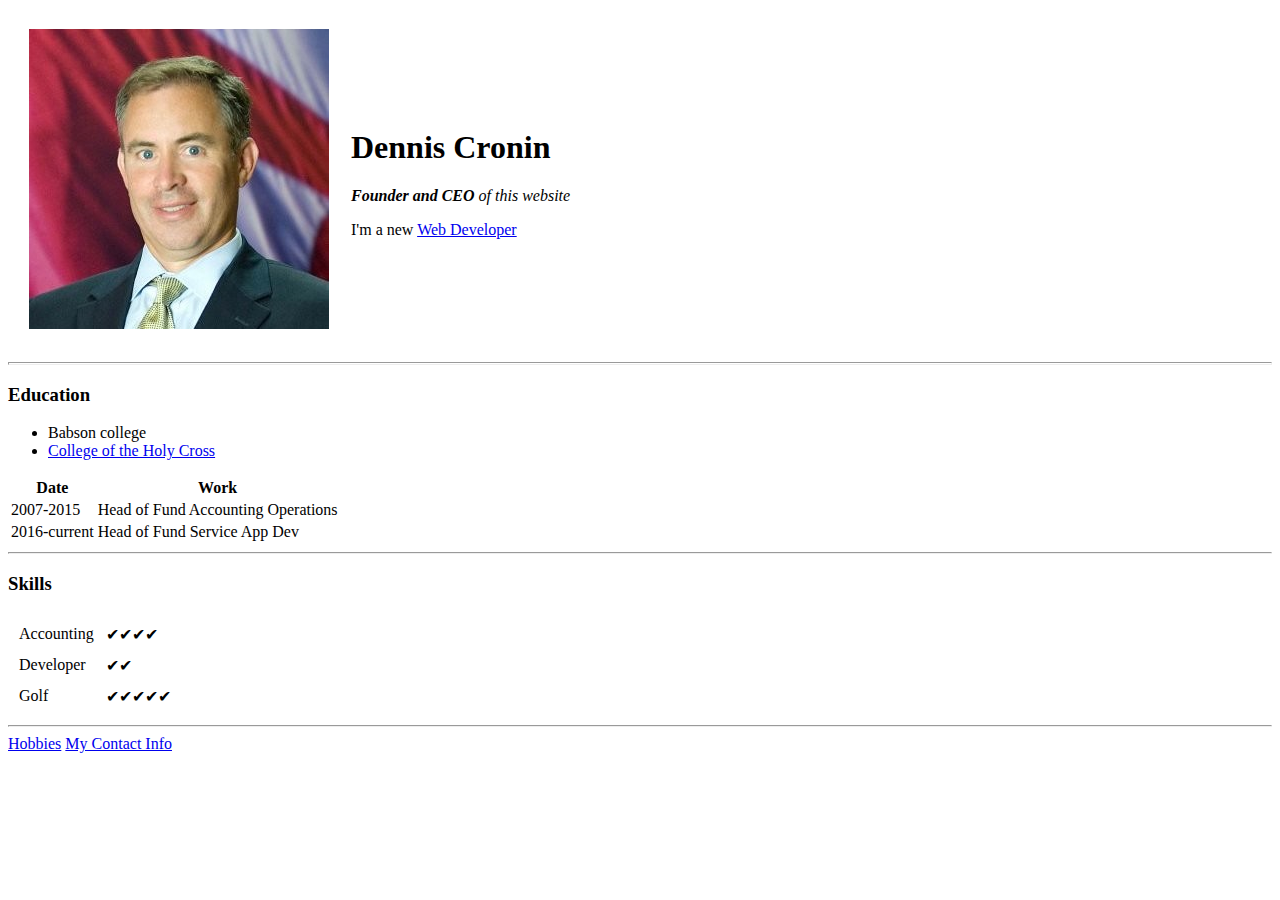
==== index.html @ 2f55a3aa "Add files via upload" ====
<!DOCTYPE html>
<html lang="en" dir="ltr">

<head>
  <meta charset="utf-8">
  <title>Dennis Personal web site</title>
<link rel="stylesheet" href="css/styles.css">


</head>

<body>
  <table cellspacing="20">
    <tr>
      <td><img src="1516302056752.jpg" alt="Dennis"></td>
      <td>  <h1>Dennis Cronin</h1>
        <p><em><strong>Founder and CEO</strong> of this website</em></p>
        <p>I'm a new <a href="https://en.wikipedia.org/wiki/Web_developer">Web Developer</a></p></td>
    </tr>
  </table>


  <hr size="3" />
  <h3><strong>Education</strong></h3>
  <ul>
    <li>Babson college</li>
    <li><a href="https://www.holycross.edu/">College of the Holy Cross</a></li>
  </ul>
  <table>
    <thead>
      <tr>
        <th>Date</th>
        <th>Work</th>
      </tr>
    </thead>
    <tbody>
      <tr>
        <td>2007-2015</td>
        <td>Head of Fund Accounting Operations</td>
      </tr>
      <tr>
        <td>2016-current</td>
        <td>Head of Fund Service App Dev</td>
      </tr>
    </tbody>
    <tfoot>
    </tfoot>

  </table>
  <hr>


<table>
<h3>Skills</h3>
</table>

<table cellspacing="10">
        <tr>
          <td>Accounting</td>
          <td> ✔✔✔✔ </td>
        </tr>
        <tr>
          <td>Developer</td>
          <td> ✔✔</td>
        </tr>
        <tr>
          <td>Golf</td>
          <td>✔✔✔✔✔</td>
        </tr>
      </table>
<hr>
      <a href="hobbies.html">Hobbies</a>
      <a href="contact.html">My Contact Info</a>

</body>

</html>
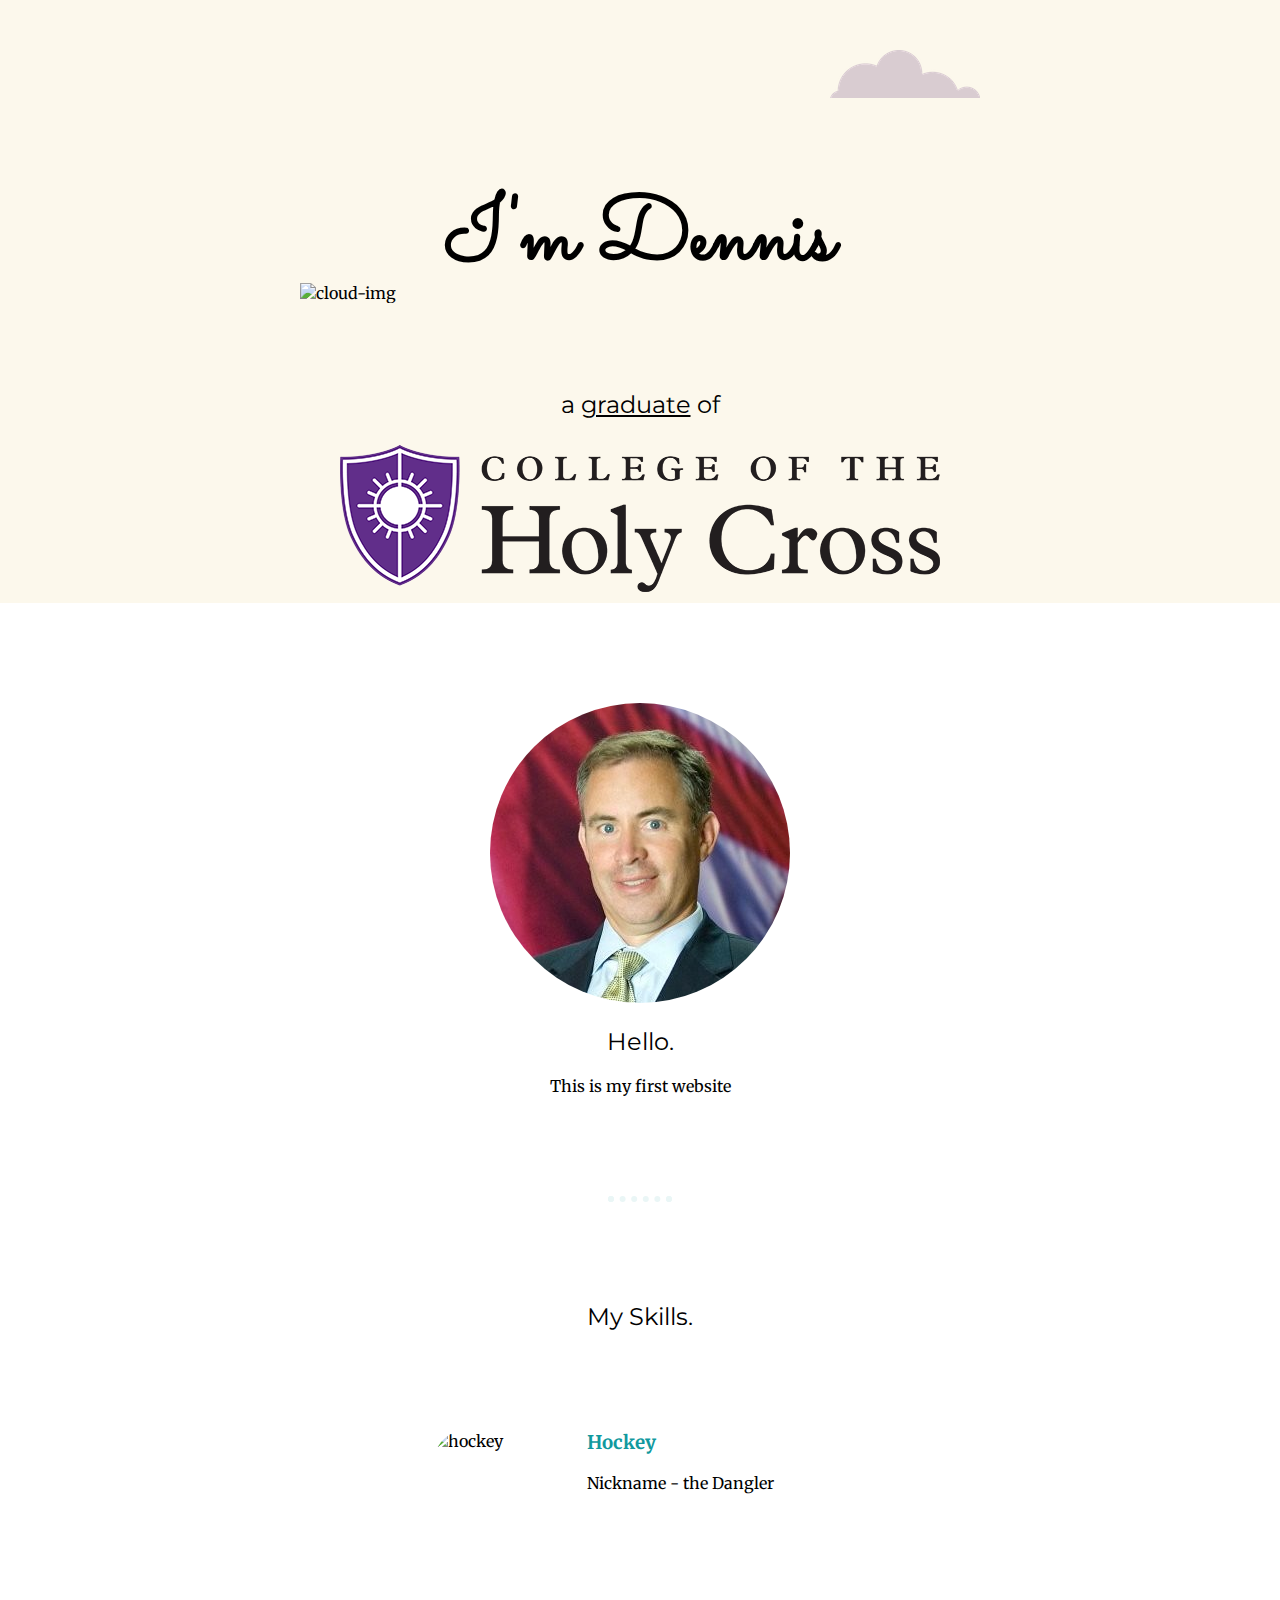
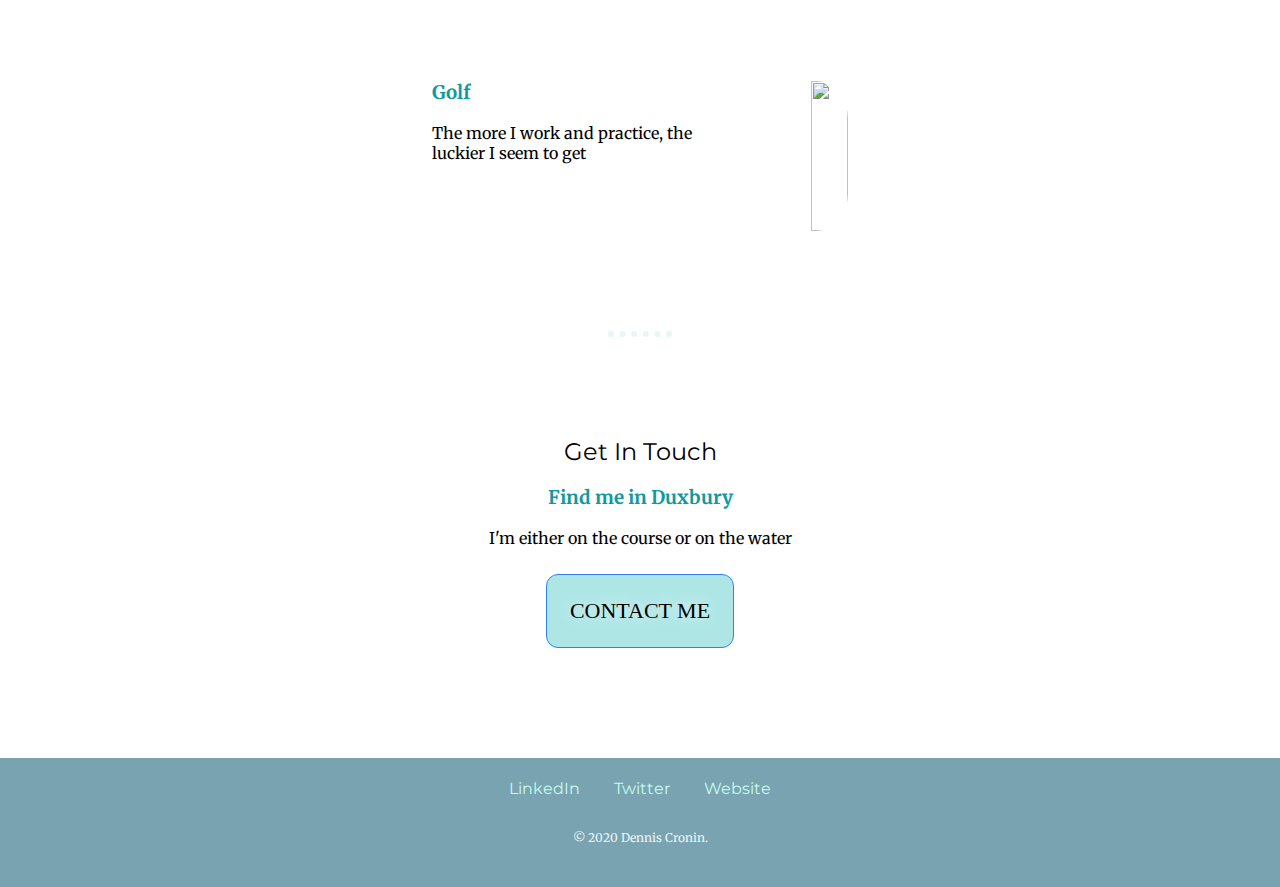
==== commit ea64c63b: "Add files via upload" ====
--- a/index.html
+++ b/index.html
@@ -3,75 +3,60 @@
 
 <head>
   <meta charset="utf-8">
-  <title>Dennis Personal web site</title>
-<link rel="stylesheet" href="css/styles.css">
+  <title>Dennis HTML -CSS project</title>
+  <link rel="stylesheet" href="styles.css">
+  <link rel="icon" href="favicon.ico">
+
+  <link href="https://fonts.googleapis.com/css2?family=Merriweather&family=Montserrat&family=Sacramento&display=swap" rel="stylesheet">
+</head>
+<!*****favicon.cc* colorhunt.co>
+
+  <body>
+    <div class="top">
+      <img class="top-cloud" src="cloud.png" alt="cloud-img">
+      <h1> I'm Dennis</h1>
+      <h2>a <span class="pro">graduate</span> of</h2>
+      <img class="bottom-cloud" src="images/cloud.png" alt="cloud-img">
+      <img src="holy cross.png" class="3w-round"alt="mountain-img">
+    </div>
+    <div class="middle-container">
+      <div class="profile">
+        <img class="picture" src="1516302056752.jpg" alt="Dennis picture">
+        <h2>Hello.</h2>
+        <p>This is my first website</p>
+      </div>
+      <hr>
+      <div class="skills">
+        <h2 class="skills-header">My Skills.</h2>
+        <div class="skill-row">
+          <img class="hockey" src="https://media.giphy.com/media/fintDgJU6B37OagWXe/giphy.gif" alt="hockey">
+          <h3>Hockey</h3>
+          </p>Nickname - the Dangler </p>
+        </div>
+        <div class="skill-row">
+          <img class="golf" src="https://media.giphy.com/media/uudzUtVcsLAoo/giphy.gif" alt="">
+          <h3>Golf</h3>
+          <p>The more I work and practice, the luckier I seem to get</p>
+        </div>
+      </div>
+      <hr>
+      <div class="contact-me">
+        <h2 class="touch-header">Get In Touch</h2>
+        <h3>Find me in Duxbury</h3>
+        <p>I'm either on the course or on the water</p>
+        <a class="BTN" href="mailto:denniscronin135@gmail.com">CONTACT ME</a>
+      </div>
+    </div>
 
 
-</head>
-
-<body>
-  <table cellspacing="20">
-    <tr>
-      <td><img src="1516302056752.jpg" alt="Dennis"></td>
-      <td>  <h1>Dennis Cronin</h1>
-        <p><em><strong>Founder and CEO</strong> of this website</em></p>
-        <p>I'm a new <a href="https://en.wikipedia.org/wiki/Web_developer">Web Developer</a></p></td>
-    </tr>
-  </table>
+    <div class="bottom-container">
+      <a class="footer-link" href="https://www.linkedin.com/in/dennis-cronin-aabbb26/">LinkedIn</a>
+      <a class="footer-link" href="">Twitter</a>
+      <a class="footer-link" href="">Website</a>
+      <p class="copyright">© 2020 Dennis Cronin.</p>
+    </div>
 
 
-  <hr size="3" />
-  <h3><strong>Education</strong></h3>
-  <ul>
-    <li>Babson college</li>
-    <li><a href="https://www.holycross.edu/">College of the Holy Cross</a></li>
-  </ul>
-  <table>
-    <thead>
-      <tr>
-        <th>Date</th>
-        <th>Work</th>
-      </tr>
-    </thead>
-    <tbody>
-      <tr>
-        <td>2007-2015</td>
-        <td>Head of Fund Accounting Operations</td>
-      </tr>
-      <tr>
-        <td>2016-current</td>
-        <td>Head of Fund Service App Dev</td>
-      </tr>
-    </tbody>
-    <tfoot>
-    </tfoot>
-
-  </table>
-  <hr>
-
-
-<table>
-<h3>Skills</h3>
-</table>
-
-<table cellspacing="10">
-        <tr>
-          <td>Accounting</td>
-          <td> ✔✔✔✔ </td>
-        </tr>
-        <tr>
-          <td>Developer</td>
-          <td> ✔✔</td>
-        </tr>
-        <tr>
-          <td>Golf</td>
-          <td>✔✔✔✔✔</td>
-        </tr>
-      </table>
-<hr>
-      <a href="hobbies.html">Hobbies</a>
-      <a href="contact.html">My Contact Info</a>
-
-</body>
+  </body>
 
 </html>
--- a/styles.css
+++ b/styles.css
@@ -0,0 +1,149 @@
+
+h1{
+  margin-top: 50px;
+  font-size: 5.625rem;
+  font-family: 'Sacramento', cursive;
+  line-height: 2;
+
+}
+hr{
+  border: dotted #EAF6F6 6px;
+  border-bottom: none;
+  width: 4%;
+  margin: 100px auto;
+}
+body{
+  margin: 0;
+  text-align: center;
+  font-family: 'Merriweather', serif;
+}
+
+h2{
+  font-family: 'Montserrat', sans-serif;
+
+  font-weight: normal;
+}
+h3{
+  color: #11999E;
+}
+a{
+  color: #000000;
+  font-family: 'Montserrat', sans-serif;
+  margin: 10px 15px;
+  text-decoration: none;
+}
+a:hover{
+  color: #EAF6F6;
+}
+
+.middle-container{
+  margin: 100px 0;
+
+}
+.bottom-container{
+  background-color: #79a3b1;
+  padding: 20px 0 20px;
+}
+.footer-link{
+  color: #c6fced;
+}
+.copyright{
+  color: #EAF6F6;
+  font-size: 0.75rem;
+  padding: 20px 0 10px;
+}
+.picture{
+  border-radius: 50%;
+}
+.hockey{
+  border-radius: 25%;
+  height: 100px;
+}
+.golf{
+  border-radius: 25%;
+}
+.top{
+  background-color:#fcf8ec;
+  padding-top: 100px;
+  position: relative;
+}
+
+.skills-header{
+
+}
+.skills{
+  width: 65%;
+  margin: auto;
+}
+
+.touch-header{
+
+}
+.skill-row{
+  width: 50%;
+  margin:100px auto 100px auto;
+  text-align: left;
+  height: 150px;
+}
+.hockey{
+  width: 30%;
+  float: left;
+  margin-right: 30px;
+height: 150px;
+}
+.golf{
+  width: 30%;
+  float: right;
+  margin-left: 30px;
+  height: 150px;
+  text-align: right;
+}
+.pro{
+  text-decoration: underline;
+}
+.bottom-cloud{
+  position: absolute;
+  bottom:300px;
+  left:300px;
+
+}
+.top-cloud{
+  position: absolute;
+  right: 300px;
+  top:50px;
+
+}
+.BTN {
+   -webkit-border-radius: 12px;
+   -moz-border-radius: 12px;
+   border-radius: 12px;
+   color: #000000;
+   font-family: Open Sans;
+   font-size: 22px;
+   font-weight: 100;
+   padding: 23px;
+   background-color: #AEE6E6;
+   -webkit-box-shadow: 0 0 0 0 #FFFFFF;
+   -moz-box-shadow: 0 0 0 0 #FFFFFF;
+   box-shadow: 0 0 0 0 #FFFFFF;
+   text-shadow: 0 0 13px #FFFFFF;
+   border: solid #337FED 1px;
+   text-decoration: none;
+   display: inline-block;
+   cursor: pointer;
+   text-align: center;
+}
+
+.BTN:hover {
+   border: solid #337FED 1px;
+   background: #1E62D0;
+   background-image: -webkit-linear-gradient(top, #1E62D0, #3D94F6);
+   background-image: -moz-linear-gradient(top, #1E62D0, #3D94F6);
+   background-image: -ms-linear-gradient(top, #1E62D0, #3D94F6);
+   background-image: -o-linear-gradient(top, #1E62D0, #3D94F6);
+   background-image: -webkit-gradient(to bottom, #1E62D0, #3D94F6);
+   -webkit-border-radius: 20px;
+   -moz-border-radius: 20px;
+   border-radius: 20px;
+   text-decoration: none;
+}
